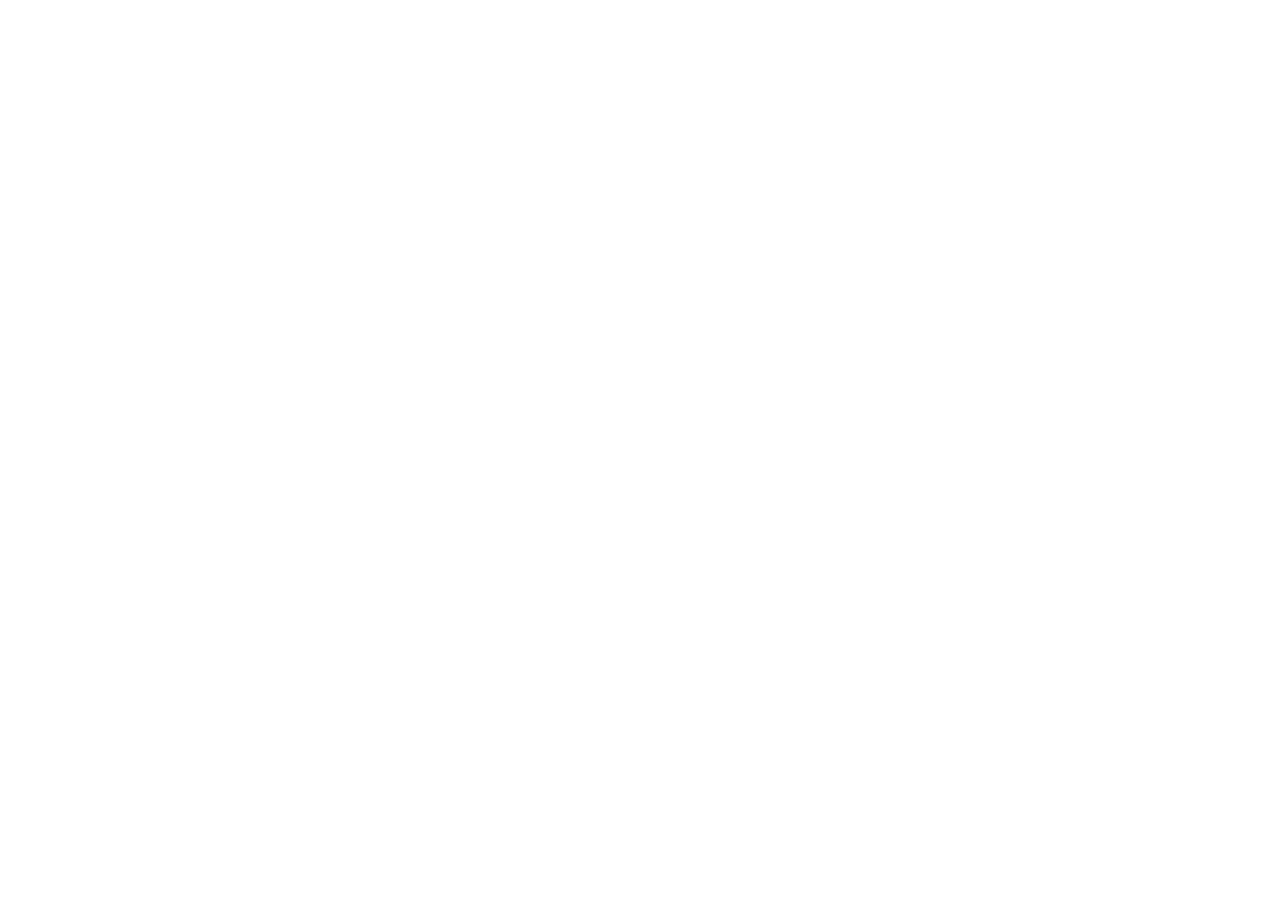
==== index.html @ 0b28d3a6 "abobora" ====
<!DOCTYPE html>
<html lang="en">
<head>
    <meta charset="UTF-8">
    <meta http-equiv="X-UA-Compatible" content="IE=edge">
    <meta name="viewport" content="width=device-width, initial-scale=1.0">
    <title>Document</title>
    <link rel="stylesheet" href="main.css">
    <script defer async src="main.js"></script>
</head>
<body>
    
</body>
</html>
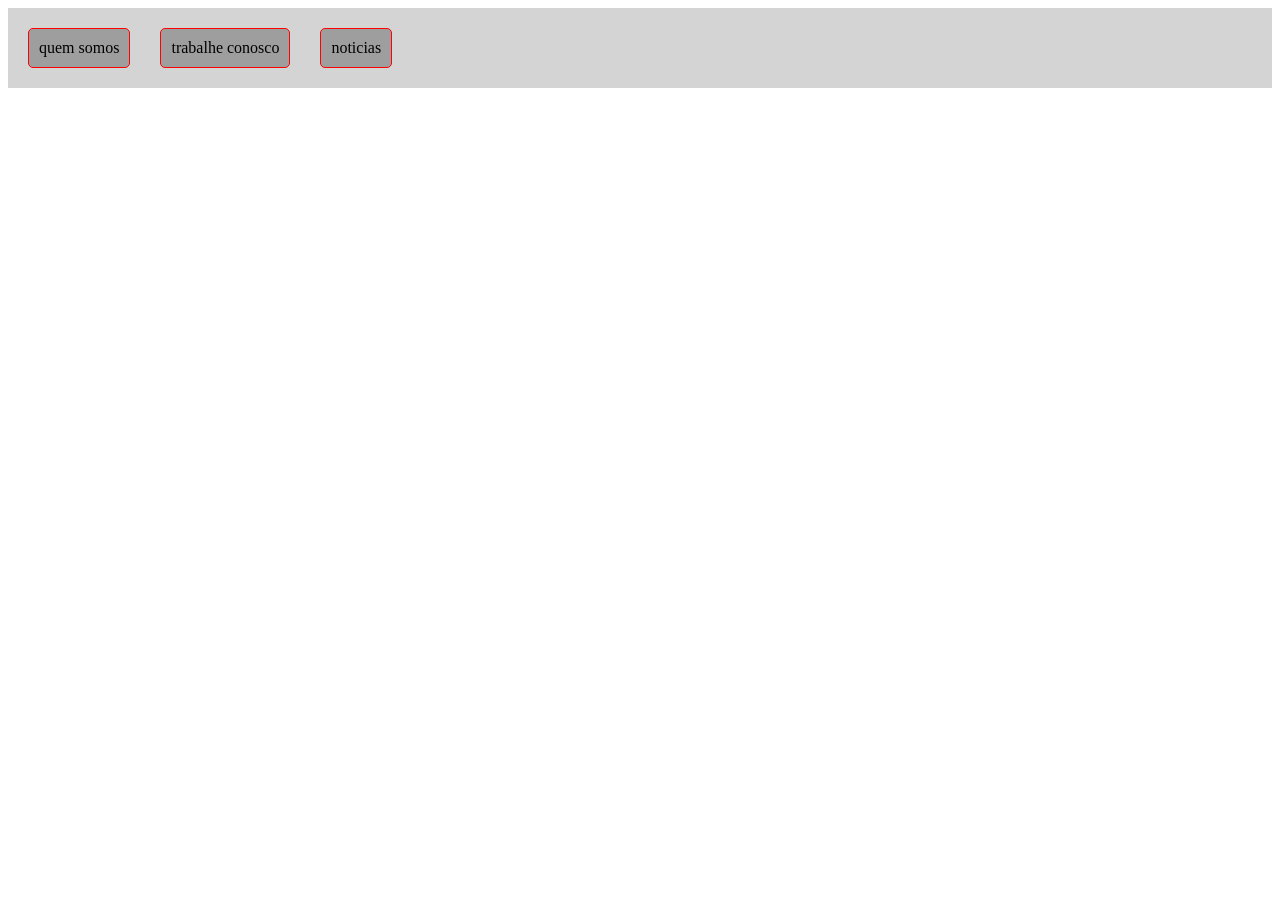
==== commit 385bc1cd: "abobora" ====
--- a/index.html
+++ b/index.html
@@ -9,6 +9,26 @@
     <script defer async src="main.js"></script>
 </head>
 <body>
-    
+    <nav>
+        <ul>
+            <li>quem somos
+            <ul>
+                <li>sobre a minha empresa</li>
+                <li>diversidade e inclusão</li>
+                <li>impacto social</li>
+            </ul>
+
+            </li>
+            <li>trabalhe conosco
+                <ul>
+                <li>empregos</li>
+                <li>escritórios</li>
+                <li>a vida na empresa</li>
+                </ul>
+            </li>
+            <li>noticias</li>
+        </ul>
+
+    </nav>
 </body>
 </html>
--- a/main.css
+++ b/main.css
@@ -0,0 +1,34 @@
+nav {
+    background-color: #d4d4d4;
+}
+
+nav ul,
+nav li {
+    margin: 0;
+    padding: 0;
+}
+
+nav > ul {
+    display: flex;
+    gap: 10px;
+    padding: 10px;
+}
+
+nav > ul > li {
+    background-color: #9e9e9e;
+    list-style: none;
+    border: 1px solid red;
+    padding: 10px;
+    margin: 10px;
+    border-radius: 5px;
+    cursor: pointer;
+
+}
+
+nav ul > li > ul {
+    display: none;
+} 
+
+nav ul > li:hover > ul {
+    display: block;
+} 
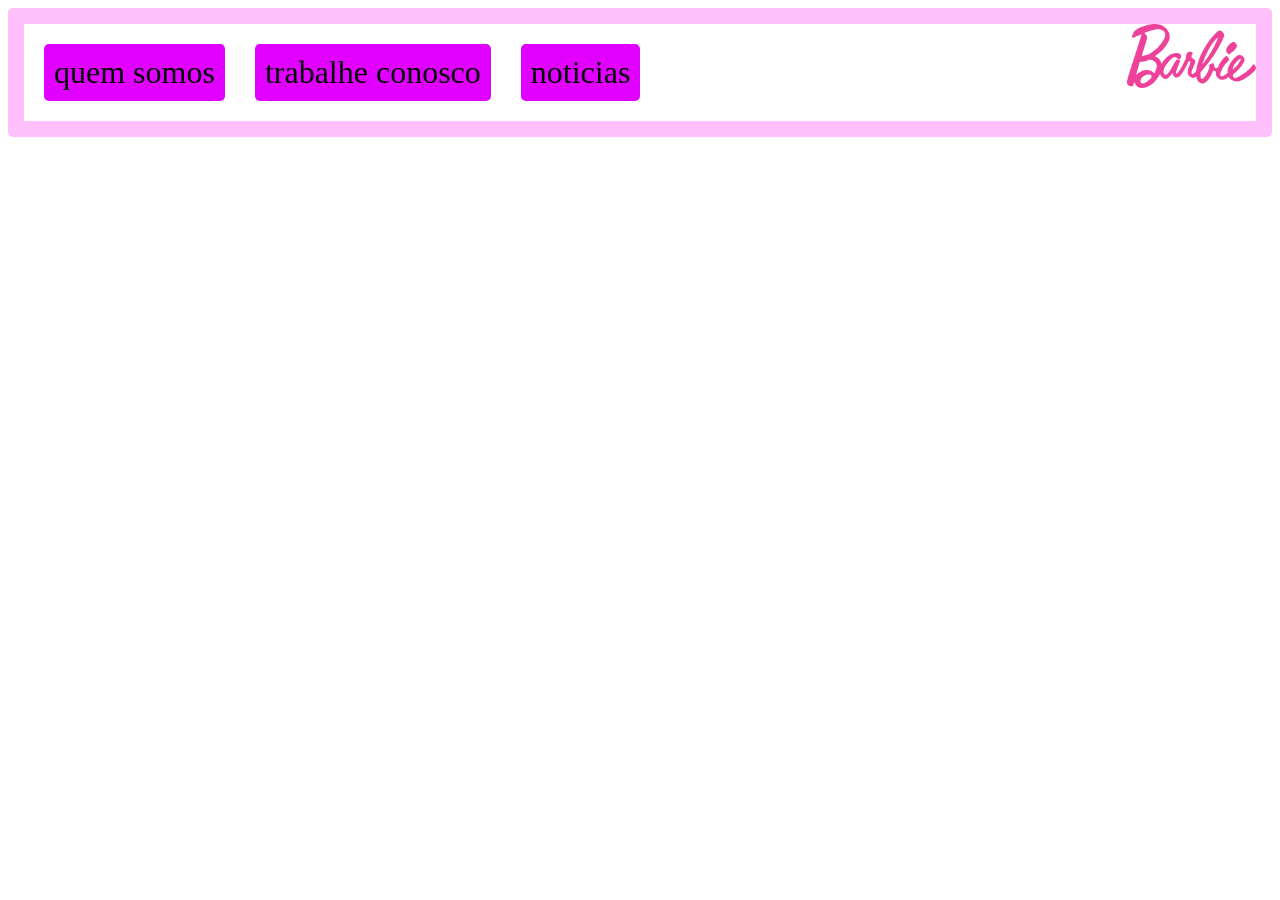
==== commit cb0f60e1: "aidionando" ====
--- a/index.html
+++ b/index.html
@@ -9,8 +9,9 @@
     <script defer async src="main.js"></script>
 </head>
 <body>
-    <nav>
-        <ul>
+    <header>
+        <nav>
+         <ul>
             <li>quem somos
             <ul>
                 <li>sobre a minha empresa</li>
@@ -27,8 +28,11 @@
                 </ul>
             </li>
             <li>noticias</li>
-        </ul>
-
-    </nav>
+         </ul>
+         
+         <img class="logo" src="Barbie_Logo.svg.png">
+         
+        </nav>
+    </header>
 </body>
 </html>
--- a/main.css
+++ b/main.css
@@ -1,5 +1,22 @@
+:root{
+    --nav-background: solid rgb(247, 0, 255);
+    --nav-border: .5em solid rgb(255, 192, 252); 
+
+}
+
 nav {
-    background-color: #d4d4d4;
+    display:flex;
+    background-color: var(--nav-background);
+    border: var(--nav-border);
+    font-size: 2rem ;
+    border-radius: 5px;
+    justify-content: space-between;
+}
+
+nav:is(ul,li){
+    list-style: none;
+    margin: 0;
+    padding: 0;
 }
 
 nav ul,
@@ -15,9 +32,9 @@
 }
 
 nav > ul > li {
-    background-color: #9e9e9e;
+    background-color:  rgb(225, 0, 255);
     list-style: none;
-    border: 1px solid red;
+    border: 1px  rgb(225, 0, 255);
     padding: 10px;
     margin: 10px;
     border-radius: 5px;
@@ -31,4 +48,13 @@
 
 nav ul > li:hover > ul {
     display: block;
-} +} 
+
+nav div {
+    position: relative;
+    
+}
+.logo{
+    height: 5vw;
+
+}
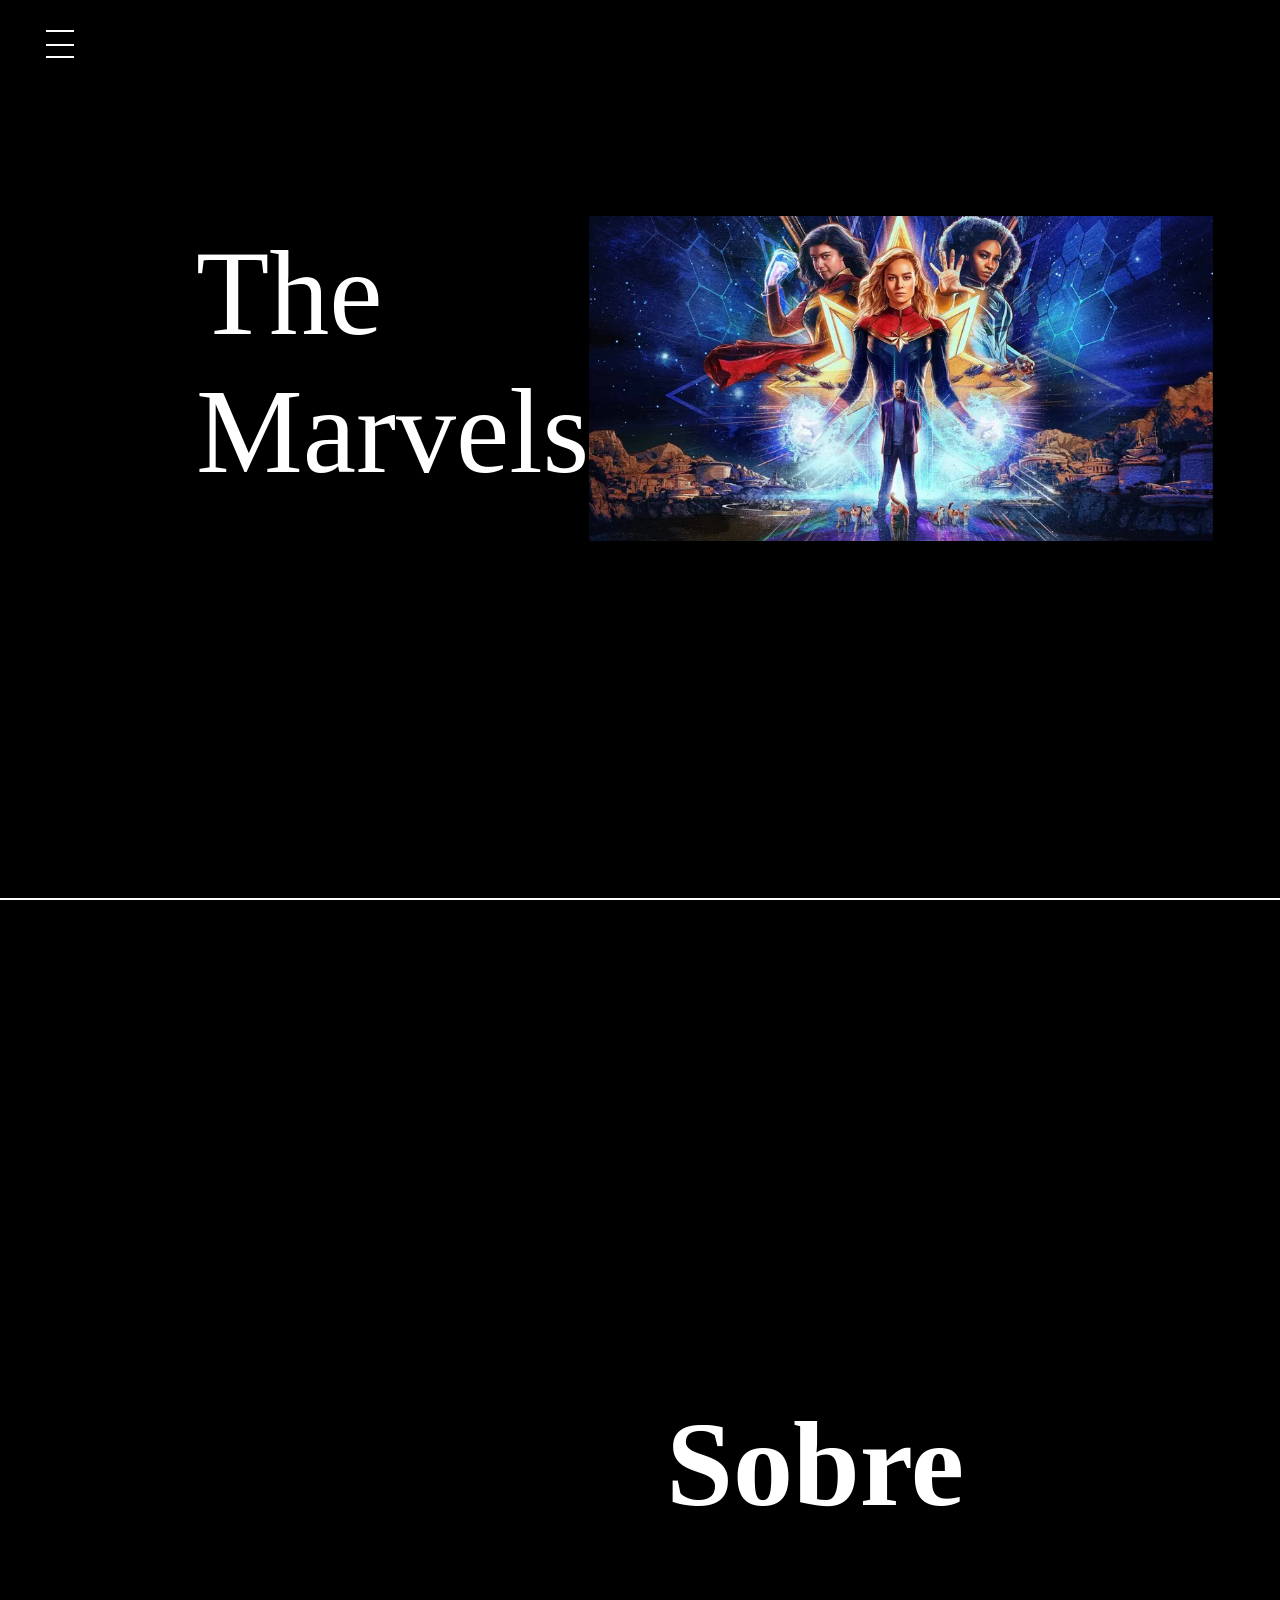
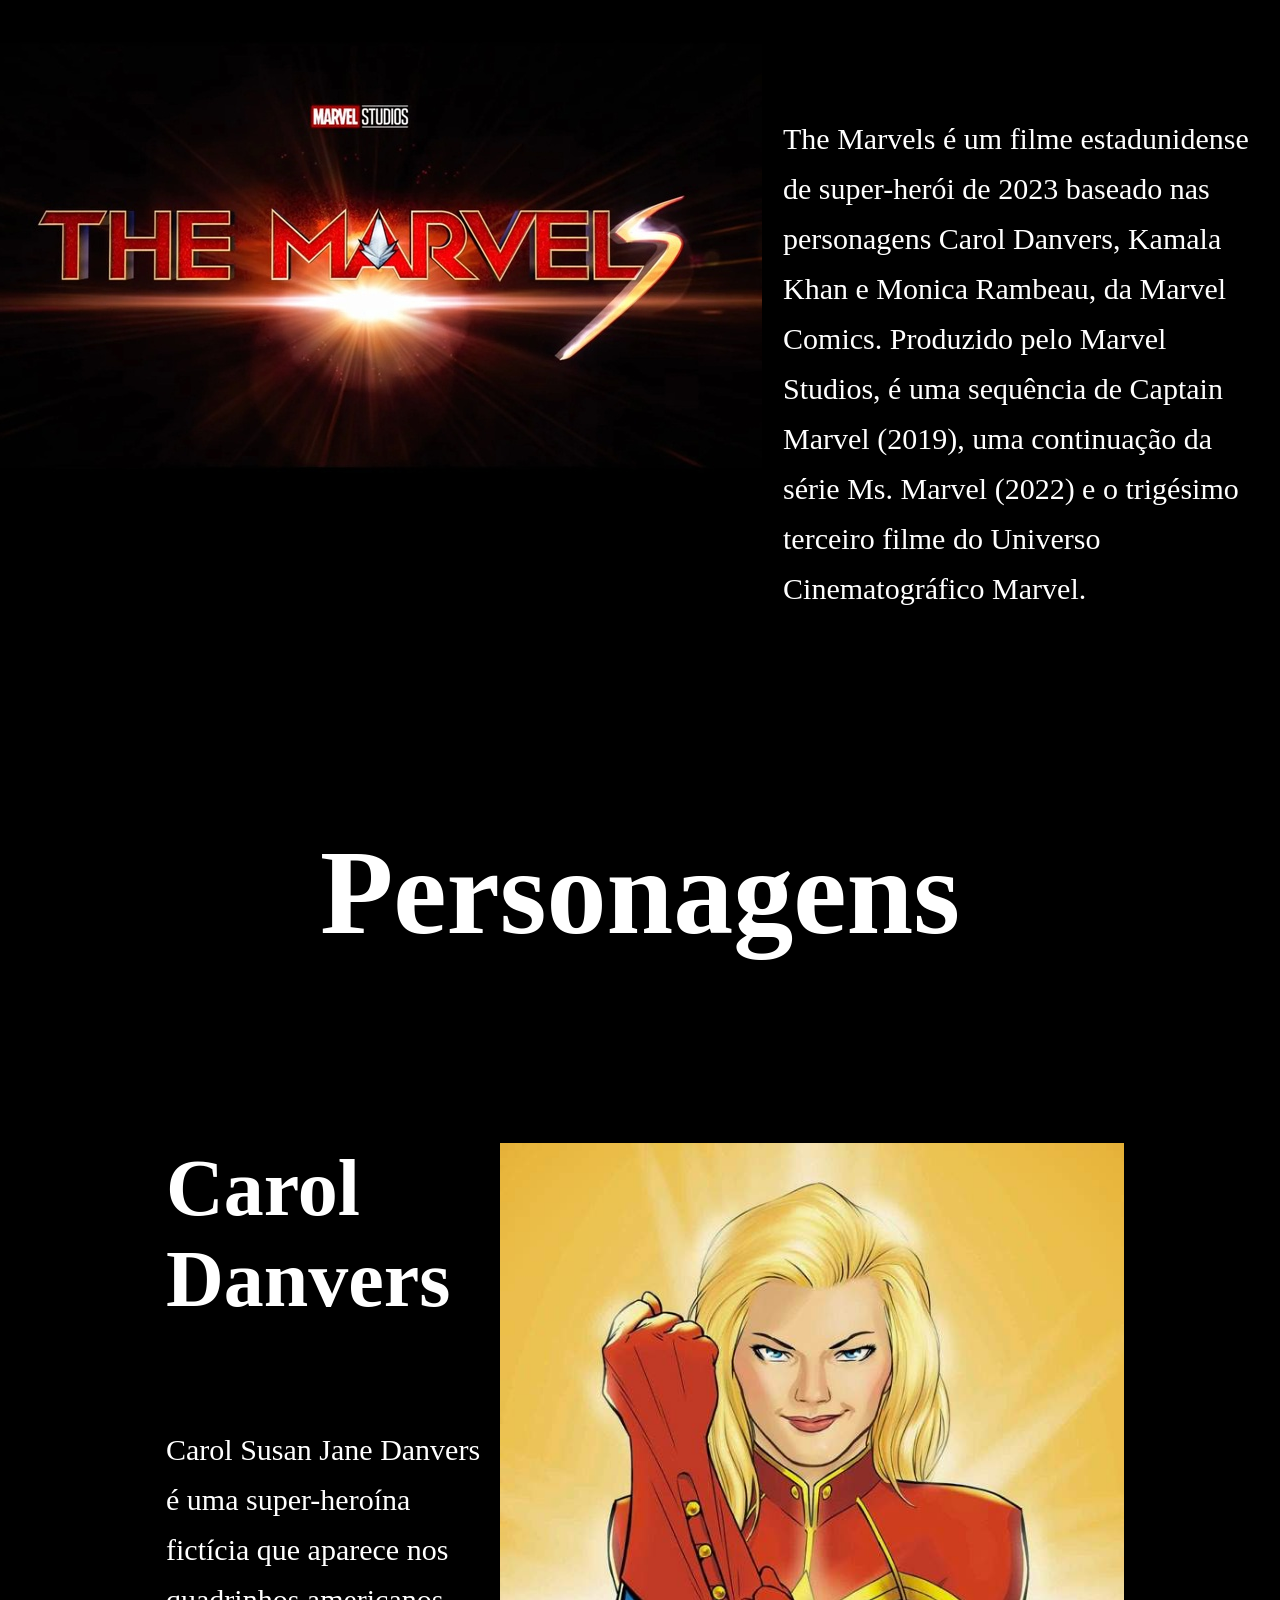
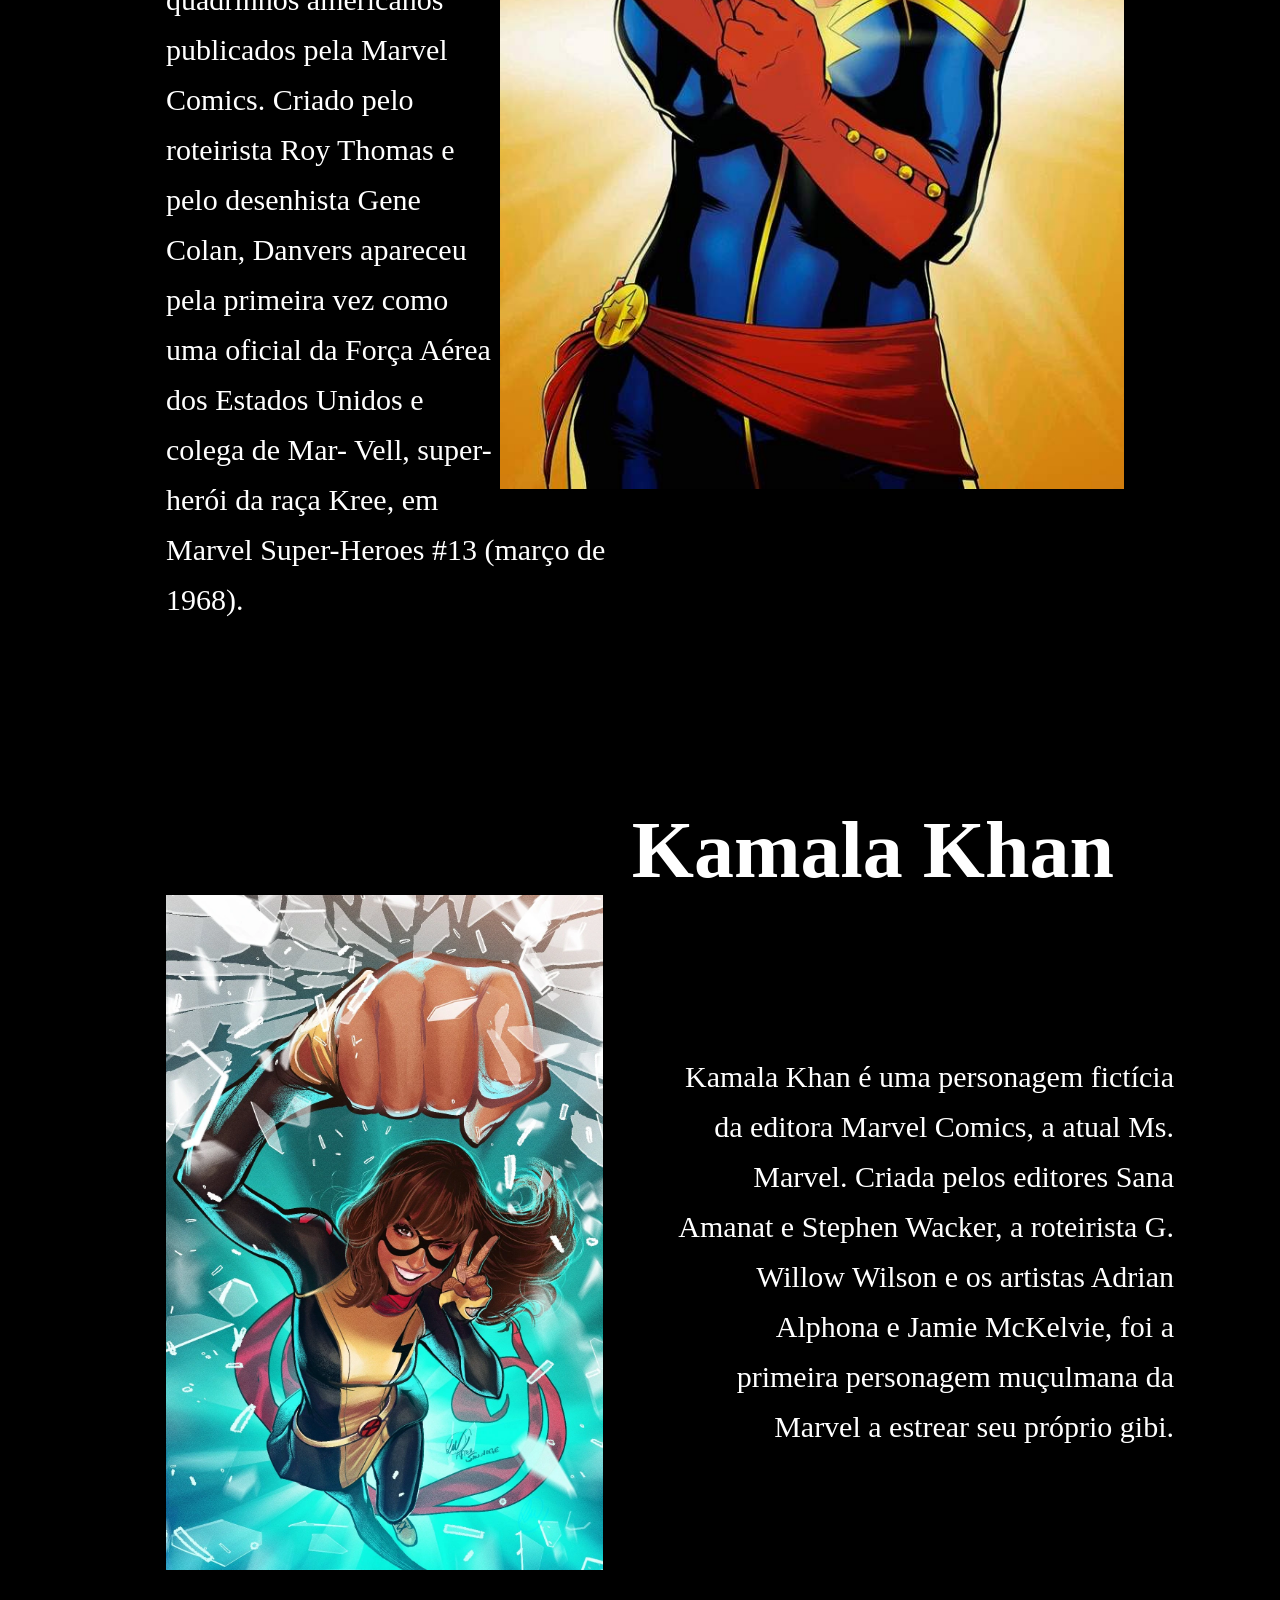
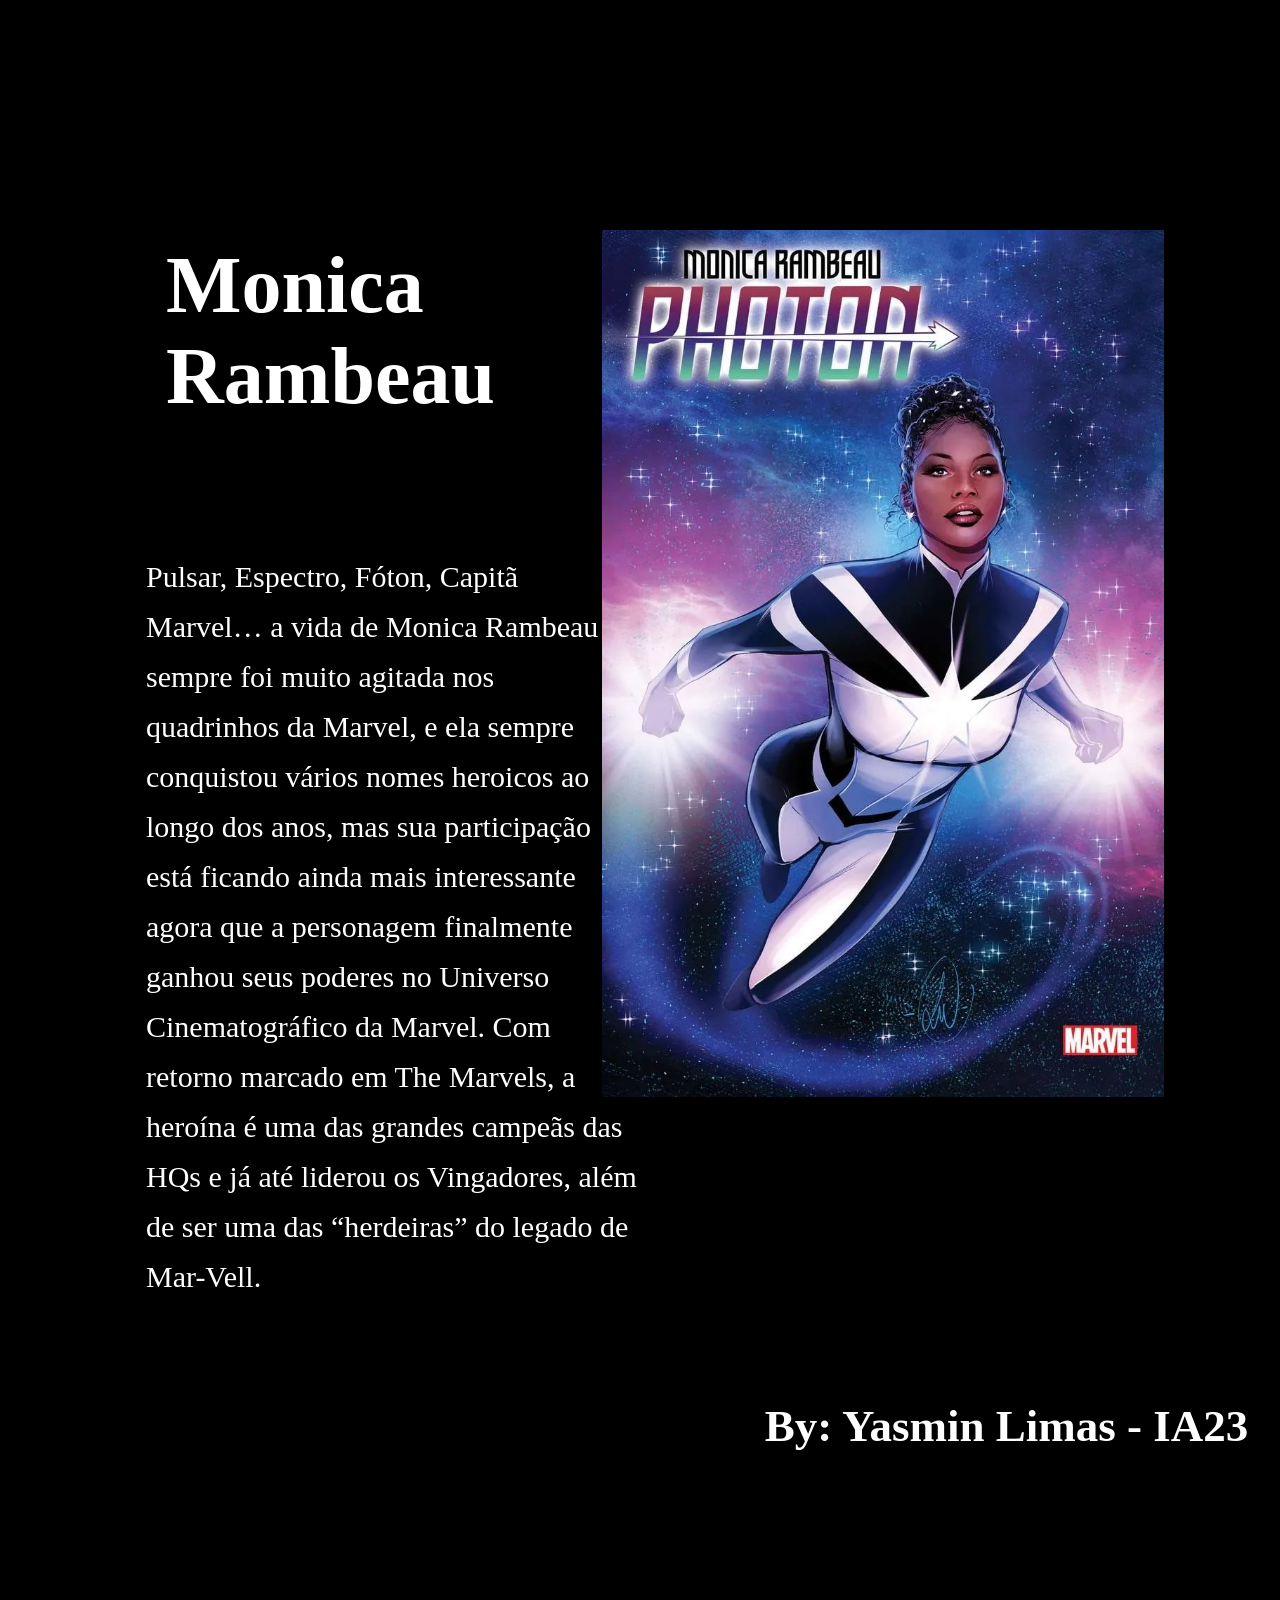
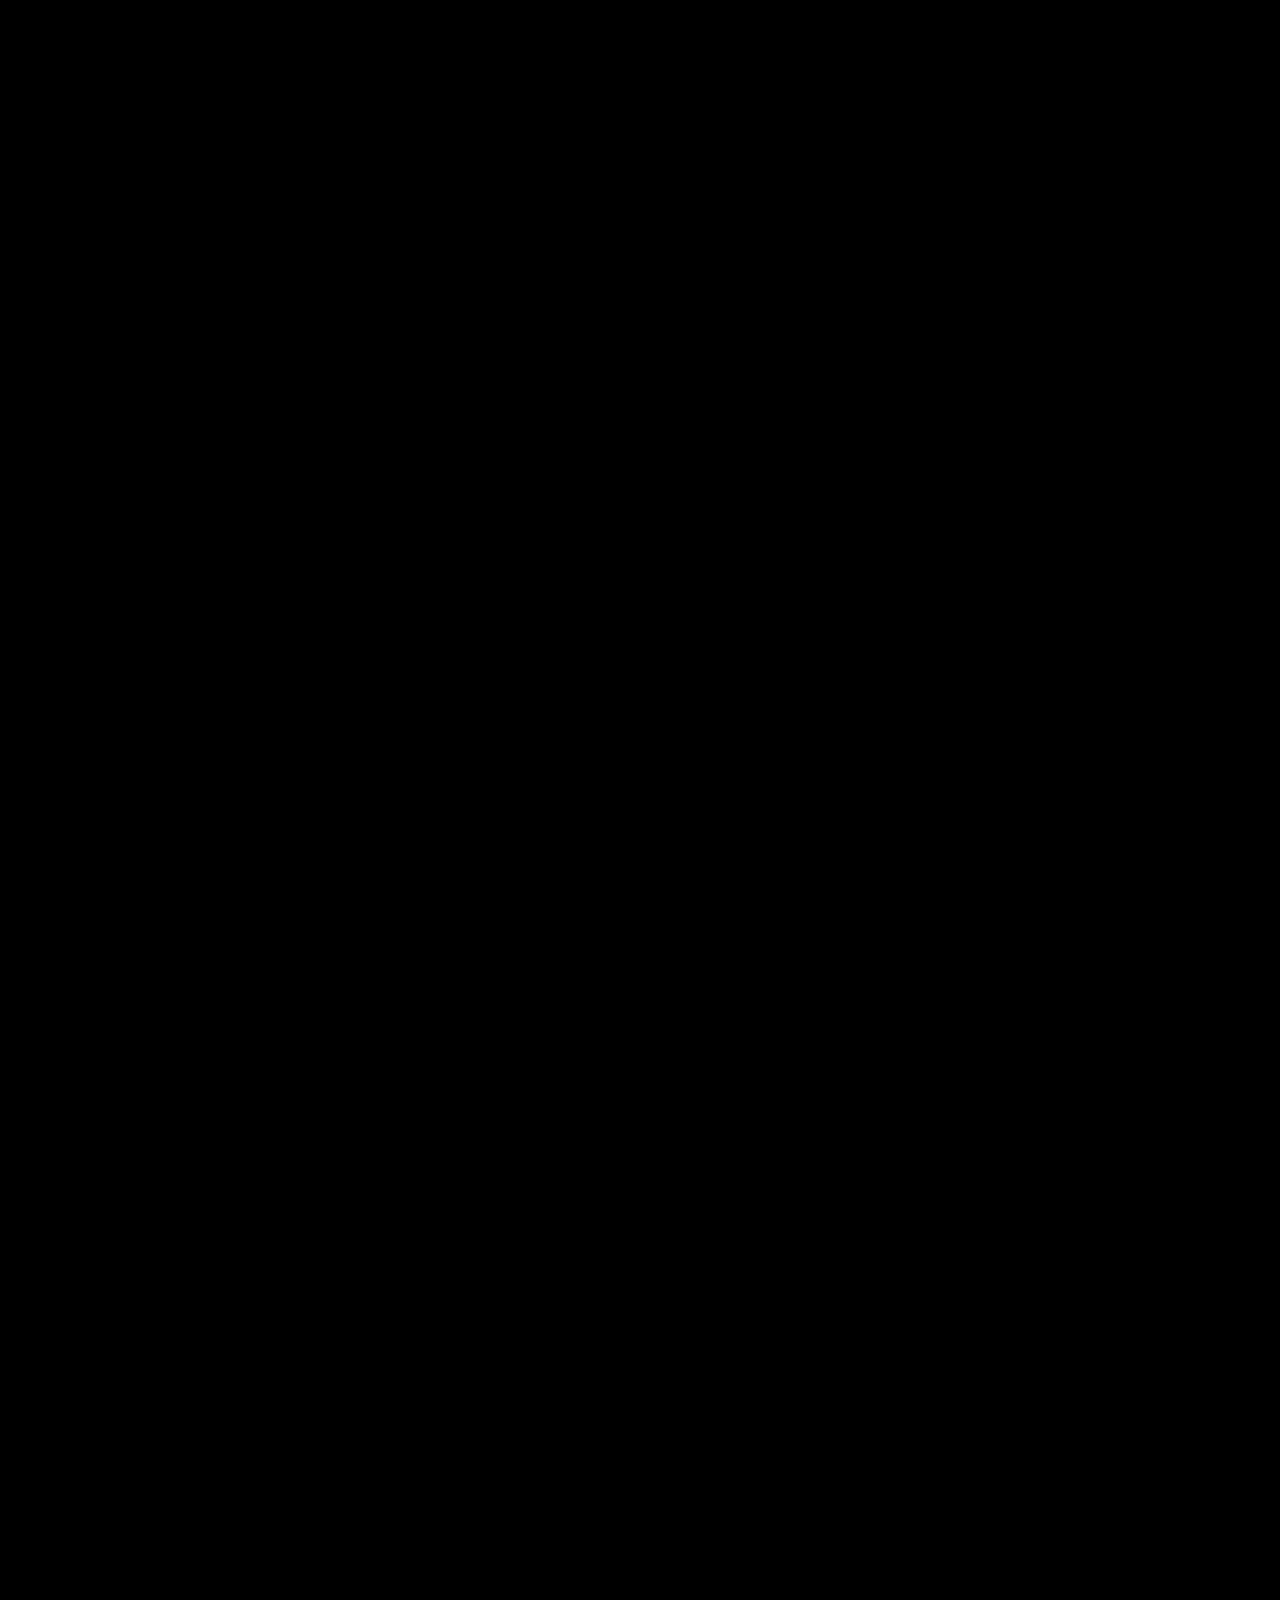
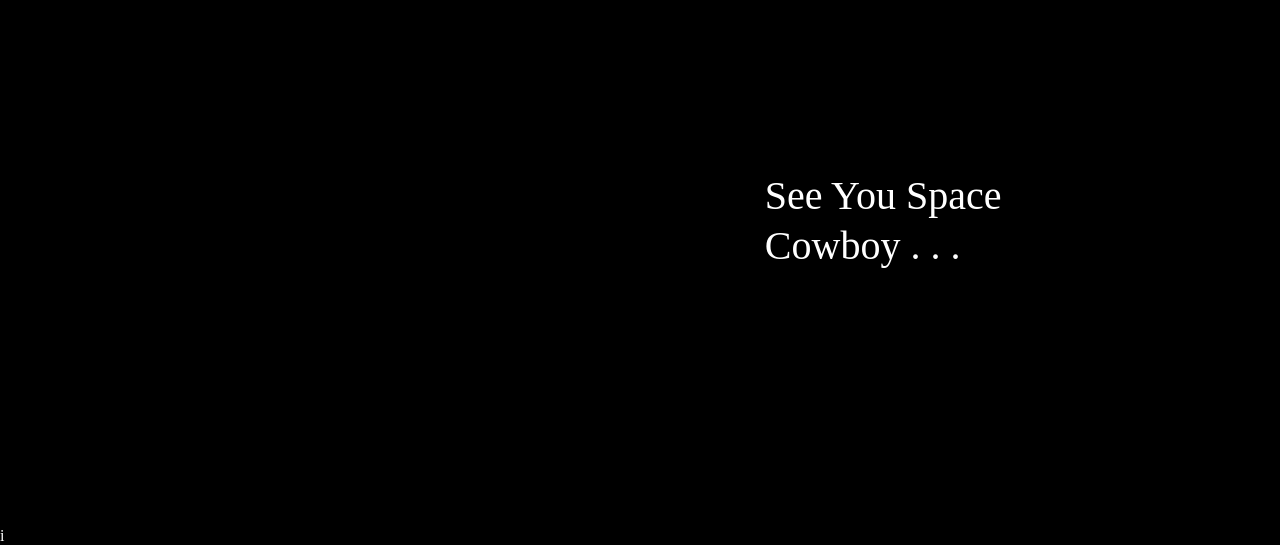
==== commit b1da781d: "the marvels trabalho de web design - 3 trimestre" ====
--- a/index.html
+++ b/index.html
@@ -1,38 +1,95 @@
-<!DOCTYPE html>
-<html lang="en">
-<head>
-    <meta charset="UTF-8">
-    <meta http-equiv="X-UA-Compatible" content="IE=edge">
-    <meta name="viewport" content="width=device-width, initial-scale=1.0">
-    <title>Document</title>
-    <link rel="stylesheet" href="main.css">
-    <script defer async src="main.js"></script>
-</head>
-<body>
-    <header>
-        <nav>
-         <ul>
-            <li>quem somos
-            <ul>
-                <li>sobre a minha empresa</li>
-                <li>diversidade e inclusão</li>
-                <li>impacto social</li>
-            </ul>
-
-            </li>
-            <li>trabalhe conosco
-                <ul>
-                <li>empregos</li>
-                <li>escritórios</li>
-                <li>a vida na empresa</li>
-                </ul>
-            </li>
-            <li>noticias</li>
-         </ul>
-         
-         <img class="logo" src="Barbie_Logo.svg.png">
-         
-        </nav>
-    </header>
-</body>
-</html>+<!DOCTYPE html>
+<html lang="en">
+
+<head>
+    <meta charset="UTF-8">
+    <meta name="viewport" content="width=device-width, initial-scale=1.0">
+    <title>Carol Danvers</title>
+    <link rel="stylesheet" href="main.css" type="text/css">
+    <script defer src="main.js"></script>
+</head>
+
+<body>
+
+    <header>
+        
+        <button class="menu-hamburger">
+            <span></span>
+        </button>
+    
+        <nav class="main-menu">
+            <a href="index.html">
+                Inicio
+            </a>
+            <a href="#sobre">
+                Sobre
+            </a>
+            <a href="#personagens">
+                Personagens
+            </a>
+            <a href="#feito">
+                By
+            </a>
+            
+        </nav>
+
+        <div class="container">
+            <div class="titulo-principal">The Marvels</div>
+            <img class="sua-imagem" src="marvels.webp" alt="">
+        </div>
+    </header>
+
+    <main>
+
+        <div class="container02">
+            <h1 class="sobre" id="sobre">Sobre</h1>
+            <div class="conteudo">
+                <div class="themarvels">
+                    <img src="themarvels.jpg" alt="">
+                </div>
+                <p class="sobrecarol">The Marvels é um filme estadunidense de super-herói de 2023 baseado nas personagens Carol Danvers, Kamala Khan e Monica Rambeau, da Marvel Comics. Produzido pelo Marvel Studios, é uma sequência de Captain Marvel (2019), uma continuação da série Ms. Marvel (2022) e o trigésimo terceiro filme do Universo Cinematográfico Marvel.</p>
+            </div>
+        </div>
+        <div class="container03">
+            <h1 class="personagens" id="personagens">Personagens</h1>
+            <div class="contcarol">
+                <img class="carol" src="caroldan.jpg" alt="">
+                <h2 id="h2-carol">Carol Danvers</h2>
+                <p class="sobrecarol">Carol Susan Jane Danvers é uma super-heroína fictícia que aparece nos quadrinhos americanos publicados pela Marvel Comics. Criado pelo roteirista Roy Thomas e pelo desenhista Gene Colan, Danvers apareceu pela primeira vez como uma oficial da Força Aérea dos Estados Unidos e colega de Mar- Vell, super-herói da raça Kree, em Marvel Super-Heroes #13 (março de 1968).</p>
+            </div>
+            <div class="container04">
+                <div class="contkamala">
+                    <img class="kamala" src="kamala.webp" alt="">
+                    <h2 id="h2-kamala">Kamala Khan</h2>
+                    <p class="sobrekamala">Kamala Khan é uma personagem fictícia da editora Marvel Comics, a atual Ms. Marvel. Criada pelos editores Sana Amanat e Stephen Wacker, a roteirista G. Willow Wilson e os artistas Adrian Alphona e Jamie McKelvie, foi a primeira personagem muçulmana da Marvel a estrear seu próprio gibi. </p>
+            </div>
+
+            <div class="container05">
+                <div class="contmonica">
+                    <img class="monica" src="monica.jpg" alt="">
+                    <h2 id="h2-monica">Monica Rambeau</h2>
+                    <p class="sobremonica">Pulsar, Espectro, Fóton, Capitã Marvel… a vida de Monica Rambeau sempre foi muito agitada nos quadrinhos da Marvel, e ela sempre conquistou vários nomes heroicos ao longo dos anos, mas sua participação está ficando ainda mais interessante agora que a personagem finalmente ganhou seus poderes no Universo Cinematográfico da Marvel.
+
+                        Com retorno marcado em The Marvels, a heroína é uma das grandes campeãs das HQs e já até liderou os Vingadores, além de ser uma das “herdeiras” do legado de Mar-Vell. </p>
+                </div>
+            </div>
+
+            
+    </main>
+
+    <footer>
+        <div class="container">
+            <div class="image-container">
+                <img src="imagens/web/transferir.jpg" alt="">
+            </div>
+            <div class="realizacao" id="realizacao">
+                <h2>By: Yasmin Limas - IA23</h2>
+                <p></p>
+            <div class="text-container">
+                <a href="https://youtu.be/Ru_H5PiyfSA?si=UNooT7kxJxbqVa1m"><p>See You Space Cowboy . . . </p></a>
+            </div>
+        </div>
+    </footer>
+</body>
+
+</html>i
--- a/main.css
+++ b/main.css
@@ -1,60 +1,433 @@
-:root{
-    --nav-background: solid rgb(247, 0, 255);
-    --nav-border: .5em solid rgb(255, 192, 252); 
-
-}
-
-nav {
-    display:flex;
-    background-color: var(--nav-background);
-    border: var(--nav-border);
-    font-size: 2rem ;
-    border-radius: 5px;
-    justify-content: space-between;
-}
-
-nav:is(ul,li){
-    list-style: none;
-    margin: 0;
-    padding: 0;
-}
-
-nav ul,
-nav li {
-    margin: 0;
-    padding: 0;
-}
-
-nav > ul {
-    display: flex;
-    gap: 10px;
-    padding: 10px;
-}
-
-nav > ul > li {
-    background-color:  rgb(225, 0, 255);
-    list-style: none;
-    border: 1px  rgb(225, 0, 255);
-    padding: 10px;
-    margin: 10px;
-    border-radius: 5px;
-    cursor: pointer;
-
-}
-
-nav ul > li > ul {
-    display: none;
-} 
-
-nav ul > li:hover > ul {
-    display: block;
-} 
-
-nav div {
-    position: relative;
-    
-}
-.logo{
-    height: 5vw;
-
+:root {
+    --width-main-menu: 20rem;
+}
+
+.menu-hamburger {
+    --bt-size: 2.5rem;
+    --bt-padding: .4rem;
+    height: var(--bt-size);
+    width: var(--bt-size);
+    cursor: pointer;
+    position: fixed;
+    left: 3em;
+    bottom: 3em;
+    z-index: 1;
+    transition: .3s;
+    background-color: transparent;
+    border: none;
+    top: 1.5rem;
+}
+
+
+.menu-hamburger>span,
+.menu-hamburger::before,
+.menu-hamburger::after {
+    content: '';
+    position: absolute;
+    left: var(--bt-padding);
+    right: var(--bt-padding);
+    height: 2px;
+    background-color: white;
+    transition: .3s;
+    font-size: 40px
+}
+
+.menu-hamburger::before {
+    top: var(--bt-padding);
+}
+
+.menu-hamburger::after {
+    bottom: var(--bt-padding);
+}
+
+.menu-hamburger.opened {
+    left: 0;
+    transform: translateX(calc(var(--width-main-menu) - (var(--bt-size) / 2)));
+}
+
+.menu-hamburger.opened::before {
+    transform-origin: 0 0;
+    transform: rotate(45deg) scaleX(1.35);
+}
+
+.menu-hamburger.opened::after {
+    transform-origin: 0 0;
+    transform: rotate(-45deg) scaleX(1.4);
+}
+
+.menu-hamburger.opened>span {
+    transform: scale(0);
+}
+
+/* ------------------------------- */
+
+nav.main-menu {
+    position: fixed;
+    background-color: #201d1d;
+    width: var(--width-main-menu);
+    left: 0;
+    top: 0;
+    height: 100dvh;
+    border-radius: 2px;
+    transition: .3s;
+    transform: translateX(-100%);
+    overflow: auto;
+}
+
+nav.main-menu a {
+    display: block;
+    margin: 2rem;
+    padding: 2rem;
+    text-decoration: none;
+    font-size: 25px;
+    display: flex;
+    align-items: center;
+    gap: .5em;
+    color: #FFF;
+    background-color: #201d1d;
+    position: relative;
+    text-align: center;
+    transition: .3s;
+}
+
+nav.main-menu a:hover {
+    color: red;
+}
+
+a::after {
+    content: " ";
+    height: 2px;
+    width: 0%;
+    background-color: white;
+    display: block;
+    transition: 0.5s;
+    margin: auto;
+    position: absolute;
+    bottom: 0;
+    left: 0;
+}
+
+a::after {
+    width: 100%;
+}
+
+
+nav.main-menu.opened {
+    transform: translateX(0%);
+}
+
+/* ------------------Conteúdo da Página----------------- */
+
+* {
+    box-sizing: border-box;
+    background-color: black;
+    color: white;
+    text-decoration: none;
+    scroll-behavior: smooth;
+    ;
+}
+@font-face {
+    font-family: "Cheltenham Bold Condensed";
+    src: url("https://db.onlinewebfonts.com/t/6ed5abc35612bebe195c849e9b716d71.eot");
+    src: url("https://db.onlinewebfonts.com/t/6ed5abc35612bebe195c849e9b716d71.eot?#iefix")format("embedded-opentype"),
+    url("https://db.onlinewebfonts.com/t/6ed5abc35612bebe195c849e9b716d71.woff2")format("woff2"),
+    url("https://db.onlinewebfonts.com/t/6ed5abc35612bebe195c849e9b716d71.woff")format("woff"),
+    url("https://db.onlinewebfonts.com/t/6ed5abc35612bebe195c849e9b716d71.ttf")format("truetype"),
+    url("https://db.onlinewebfonts.com/t/6ed5abc35612bebe195c849e9b716d71.svg#Cheltenham Bold Condensed")format("svg");
+}
+
+html,
+body {
+    margin: 0;
+    scroll-behavior: smooth;
+}
+
+.apresentacao img {
+    width: 50%;
+    float: right;
+    margin-top: 200px;
+}
+
+.container {
+    display: flex;
+    align-items: center; /* se você quiser alinhar verticalmente */
+    justify-content: space-between; /* se você quiser algum espaço entre o título e a imagem */
+}
+
+.titulo-principal {
+    font-family: "Cheltenham Bold Condensed";
+    font-size: 120px;
+    color: white;
+    text-align: start;
+    margin-left: 180px;
+    margin-top: 180px;
+}
+
+.sua-imagem {
+    width: 50%;
+    float: right;
+    margin-top: 200px;
+    margin-right: 100px;
+    cursor: pointer;
+    animation: updown 2s ease-in-out infinite;
+}
+
+@keyframes updown {
+    0%, 100% {
+        transform: translateY(0);
+    }
+    50% {
+        transform: translateY(-20px);
+    }
+}
+
+.titulo-principal::after {
+    content: " ";
+    width: 0%;
+    height: 1px;
+    background-color: white;
+    display: block;
+    margin-top: 10px;
+    transition: 1s;
+    cursor: pointer;
+}
+
+.titulo-principal:hover::after {
+    width: 100%;
+}
+
+dialog {
+    width: 100%;
+    height: 100%;
+    background-color: rgba(0, 0, 0, 0.5);
+    position: fixed;
+    top: 0;
+    left: 0;
+    display: none;
+    justify-content: center;
+    align-items: center;
+}
+
+.fecharDialog {
+    display: block;
+    margin: auto;
+    padding: 10px;
+    cursor: pointer;
+}
+
+
+header,
+main,
+footer {
+    padding: 1rem;
+}
+
+header {
+    height: 1200px;
+}
+
+main {
+    min-height: 4600px;
+    width: 100%;
+}
+
+
+
+.container02 {
+    display: flex;
+    flex-direction: column;
+    align-items: flex-end;
+}
+
+.conteudo {
+    display: flex; /* Coloca a imagem e o texto lado a lado */
+}
+
+.carol img {
+    width: 90%; 
+    margin-right: 40px;
+    margin-top: -100px;
+    transition: 0.6s;
+    cursor: pointer;/* Adiciona algum espaço entre a imagem e o texto */
+}
+
+.carol img:hover {
+    transform: scale(1.1);
+}
+
+.themarvels {
+    font-family: "Cheltenham Bold Condensed";
+    font-size: 30px;
+    color: white;
+    text-align: right;
+    max-width: 40%;
+    line-height: 50px;
+    margin-right: 150px;
+    margin-top: 10px;
+}
+h1.sobre {
+    font-family: "Cheltenham Bold Condensed";
+    font-size: 120px;
+    color: white;
+    text-align: right;
+    margin-right: 300px;
+    margin-top: 180px;
+}
+
+h1.personagens {
+    font-family: "Cheltenham Bold Condensed";
+    font-size: 120px;
+    color: white;
+    text-align: center;
+    margin-top: 180px;  
+}
+
+.container03 {
+    display: flex;
+    flex-direction: column;
+    align-items: center;
+}
+
+.carol {
+    width: 50%;
+    margin-top: 100px;
+    margin-right: 140px;
+    float: right;
+    cursor: pointer;
+}
+
+.sobrecarol {
+    font-family: "Cheltenham Bold Condensed";
+    font-size: 30px;
+    color: white;
+    text-align: left;
+    max-width: 40%;
+    line-height: 50px;
+    margin-left: 150px;
+    margin-top: 100px;
+}
+
+#h2-carol {
+    font-family: "Cheltenham Bold Condensed";
+    font-size: 80px;
+    color: white;
+    text-align: left;
+    margin-left: 150px;
+    margin-top: 100px;
+}
+
+.container04 {
+    display: flex;
+    flex-direction: column;
+    align-items: flex-end;
+}
+
+img.kamala {
+    width: 35%;
+    margin-top: 240px;
+    margin-left: 150px;
+    float: left;
+    cursor: pointer;
+}
+
+.sobrekamala {
+    font-family: "Cheltenham Bold Condensed";
+    font-size: 30px;
+    color: white;
+    text-align: right;
+    max-width: 40%;
+    line-height: 50px;
+    margin-right: 90px;
+    margin-top: 90px;
+    float: right;
+}
+
+#h2-kamala {
+    font-family: "Cheltenham Bold Condensed";
+    font-size: 80px;
+    color: white;
+    text-align: right;
+    margin-right: 150px;
+    margin-top: 150px;
+    float: right;
+}
+
+.container05 {
+    display: flex;
+    flex-direction: column;
+    align-items: center;
+}
+
+img.monica {
+    width: 45%;
+    margin-top: 260px;
+    margin-right: 100px;
+    float: right;
+    cursor: pointer;
+}
+
+.sobremonica {
+    font-family: "Cheltenham Bold Condensed";
+    font-size: 30px;
+    color: white;
+    text-align: left;
+    max-width: 40%;
+    line-height: 50px;
+    margin-left: 130px;
+    margin-top: 130px;
+}
+
+#h2-monica {
+    font-family: "Cheltenham Bold Condensed";
+    font-size: 80px;
+    color: white;
+    text-align: left;
+    margin-left: 150px;
+    margin-top: 270px;
+}
+
+
+
+
+
+
+
+
+
+
+
+
+
+
+
+.container {
+    display: flex;
+    align-items: center;
+}
+
+.image-container img {
+    border-radius: 50%;
+    width: 100%;
+    margin-bottom: 200px;
+}
+
+.realizacao {
+    font-family: "Cheltenham Bold Condensed";
+    font-size: 30px;
+    color: white;
+    text-align: left;
+    max-width: 40%;
+    line-height: 50px;
+    margin-left: 10px;
+    margin-bottom: 200px;
+
+}
+
+.text-container {
+    margin-right: 250px;
+    margin-top: 150vw;
+}
+
+.text-container p {
+    font-size: 2.5rem;
 }
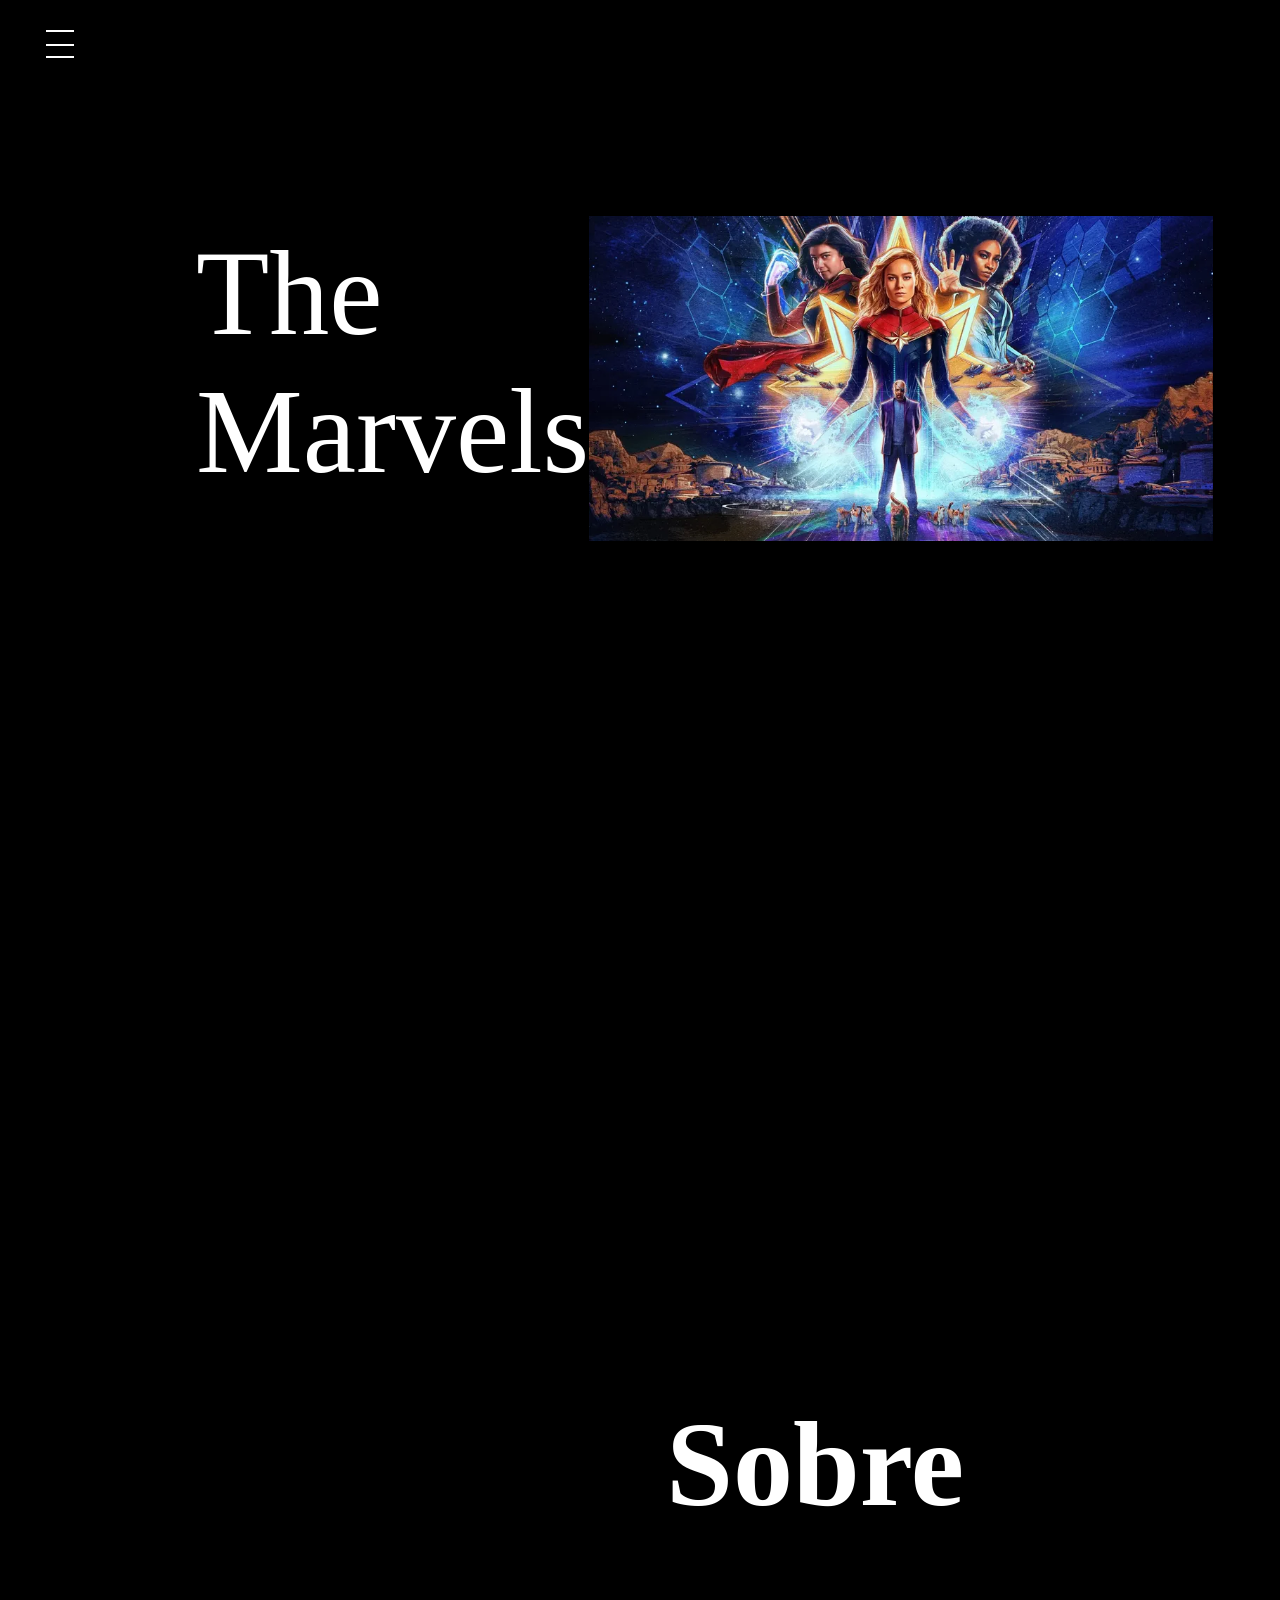
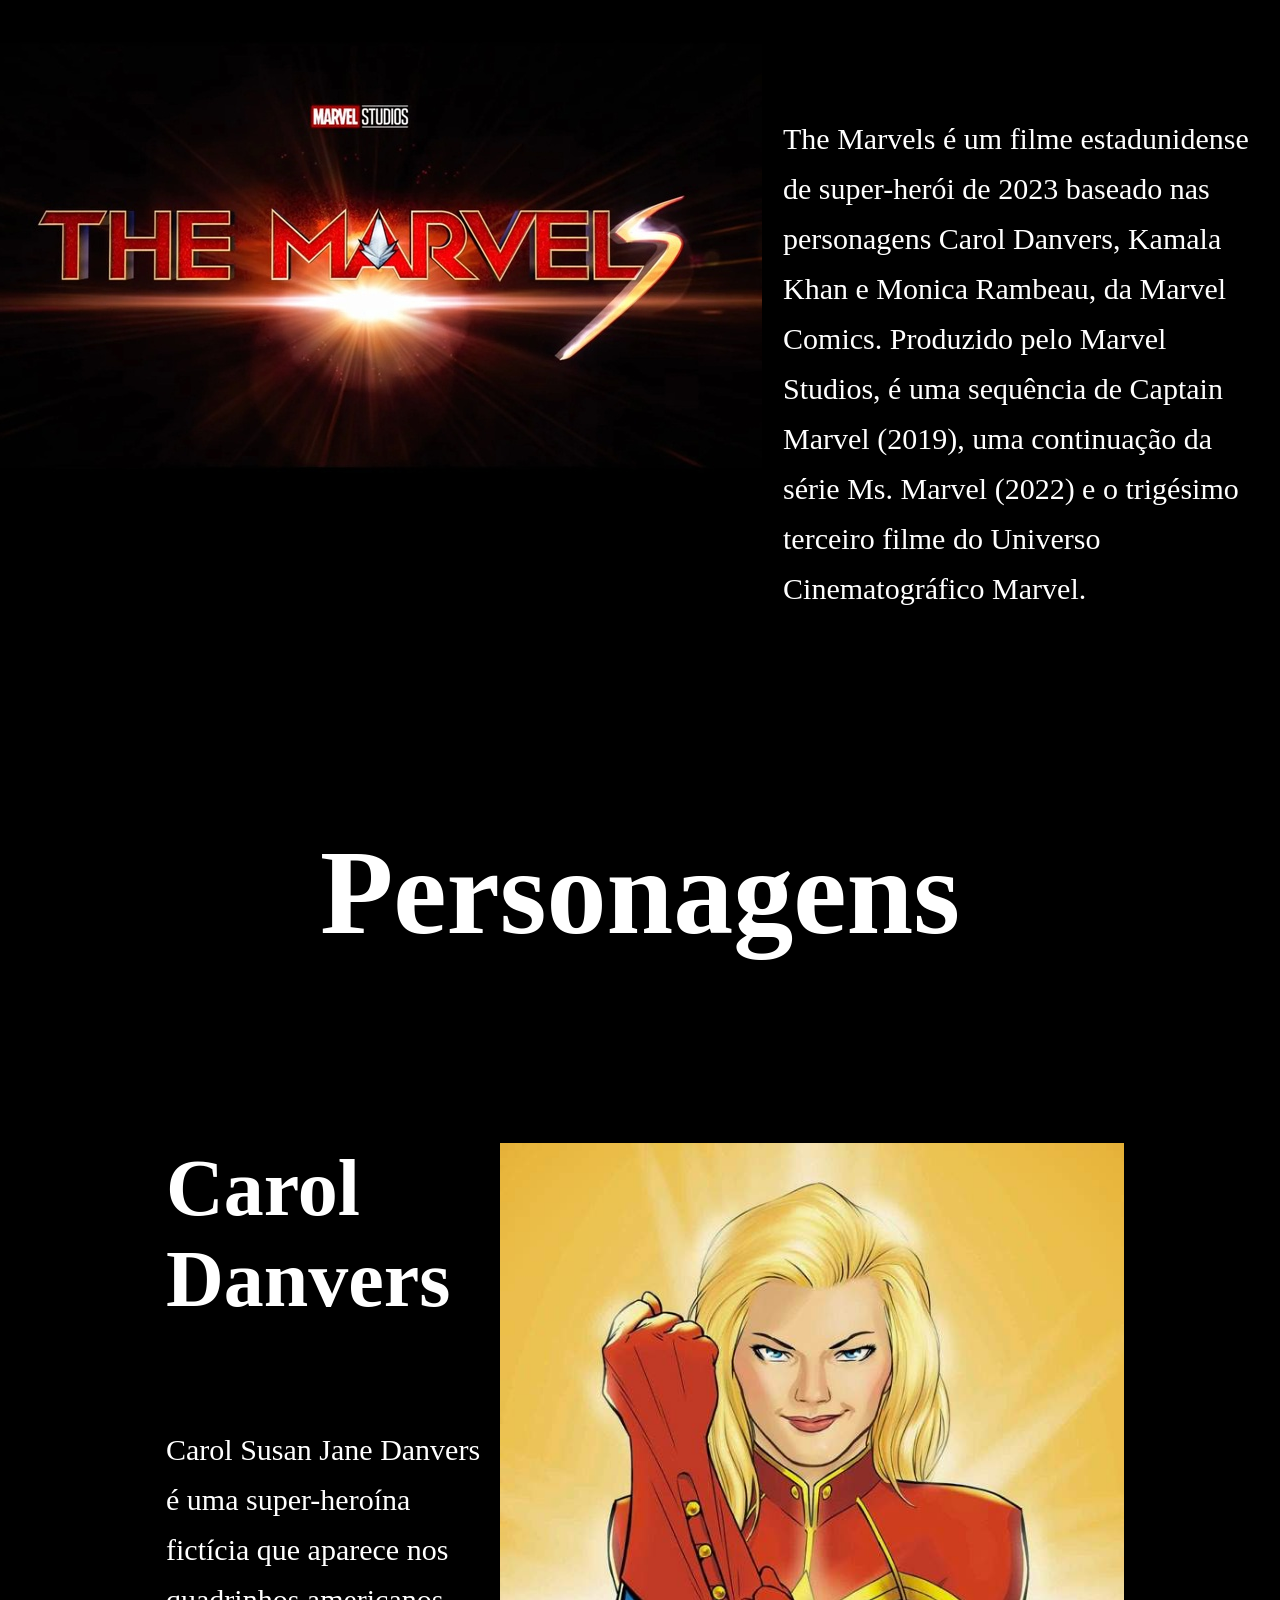
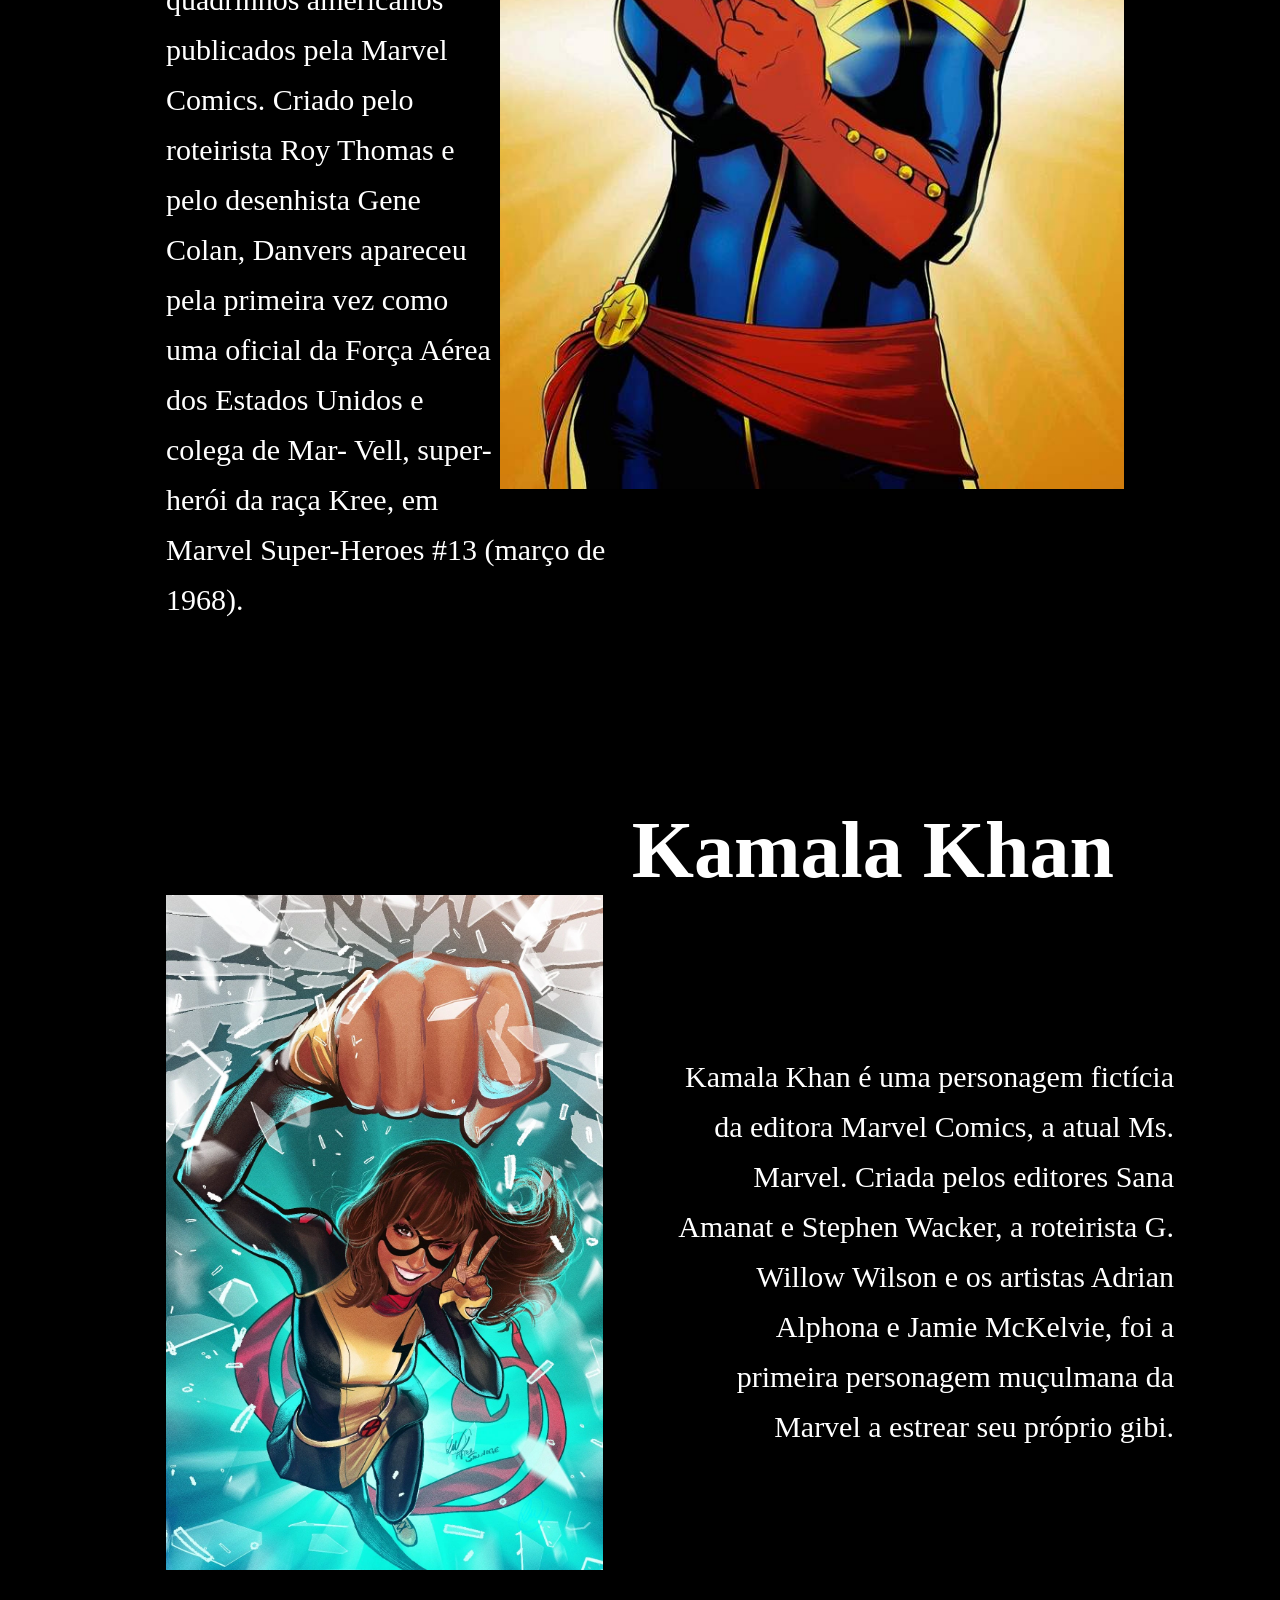
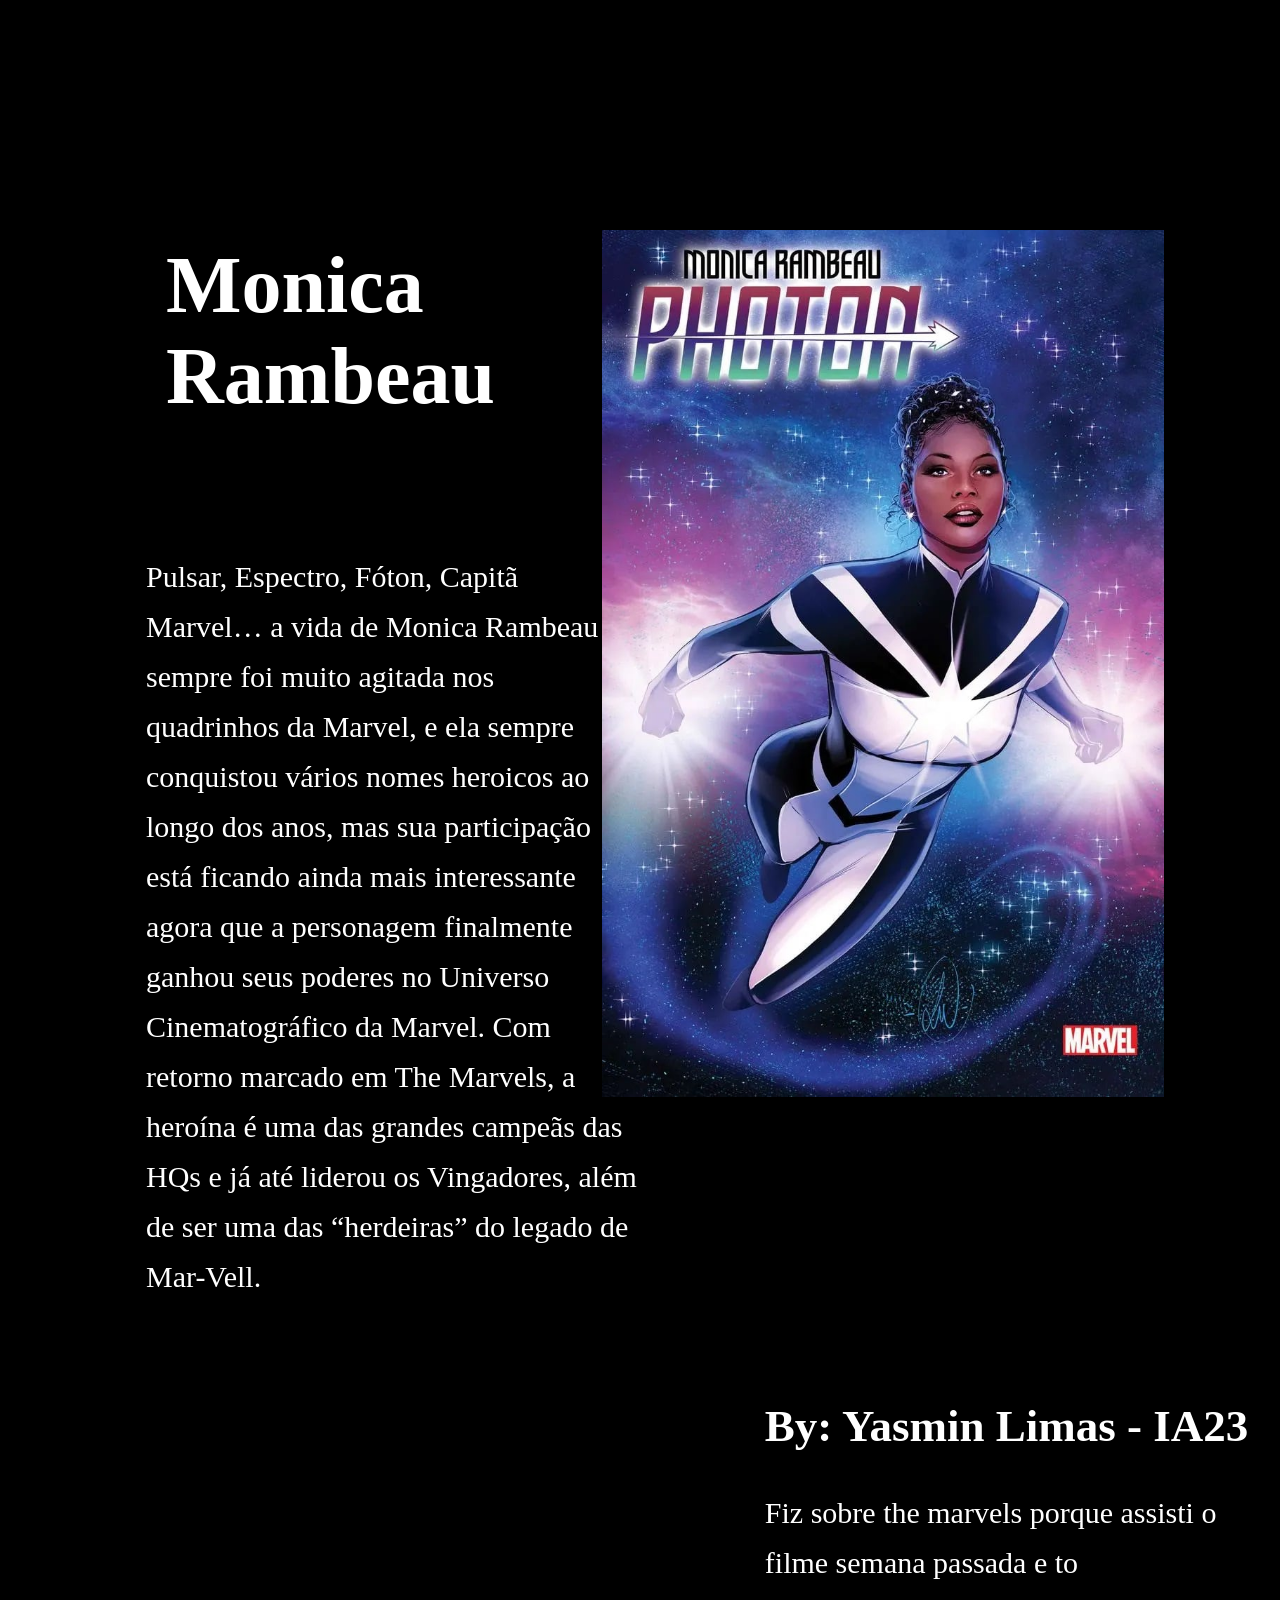
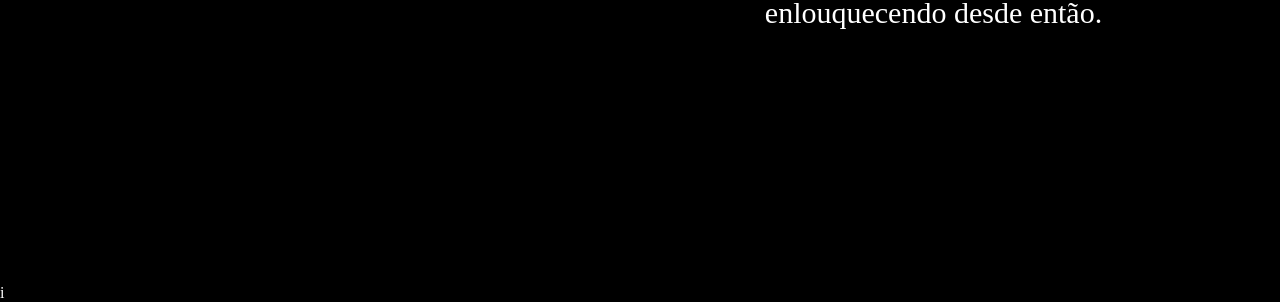
==== commit 56167884: "The marvels site of the marvels- trabalho 3trimestre" ====
--- a/index.html
+++ b/index.html
@@ -4,7 +4,7 @@
 <head>
     <meta charset="UTF-8">
     <meta name="viewport" content="width=device-width, initial-scale=1.0">
-    <title>Carol Danvers</title>
+    <title>The Marvels</title>
     <link rel="stylesheet" href="main.css" type="text/css">
     <script defer src="main.js"></script>
 </head>
@@ -84,10 +84,7 @@
             </div>
             <div class="realizacao" id="realizacao">
                 <h2>By: Yasmin Limas - IA23</h2>
-                <p></p>
-            <div class="text-container">
-                <a href="https://youtu.be/Ru_H5PiyfSA?si=UNooT7kxJxbqVa1m"><p>See You Space Cowboy . . . </p></a>
-            </div>
+                <p>Fiz sobre the marvels porque assisti o filme semana passada e to enlouquecendo desde então.</p>
         </div>
     </footer>
 </body>
